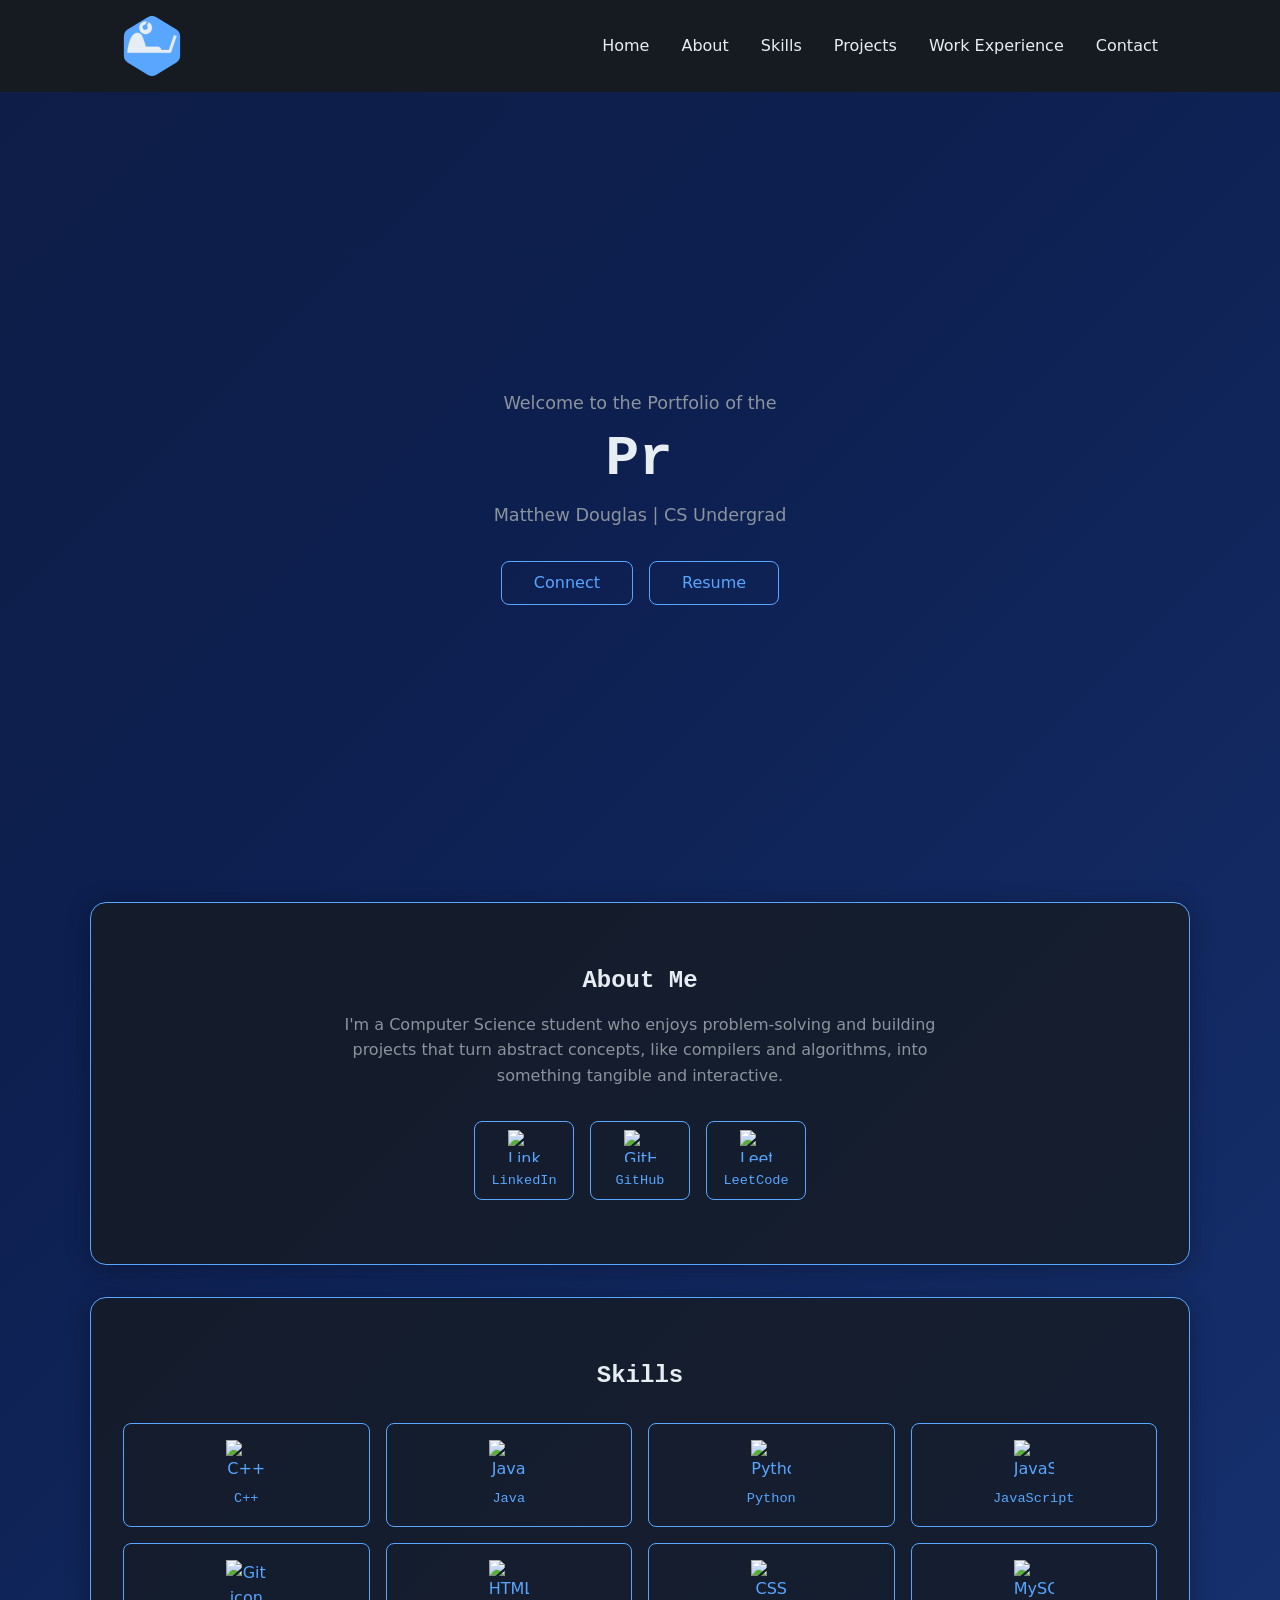
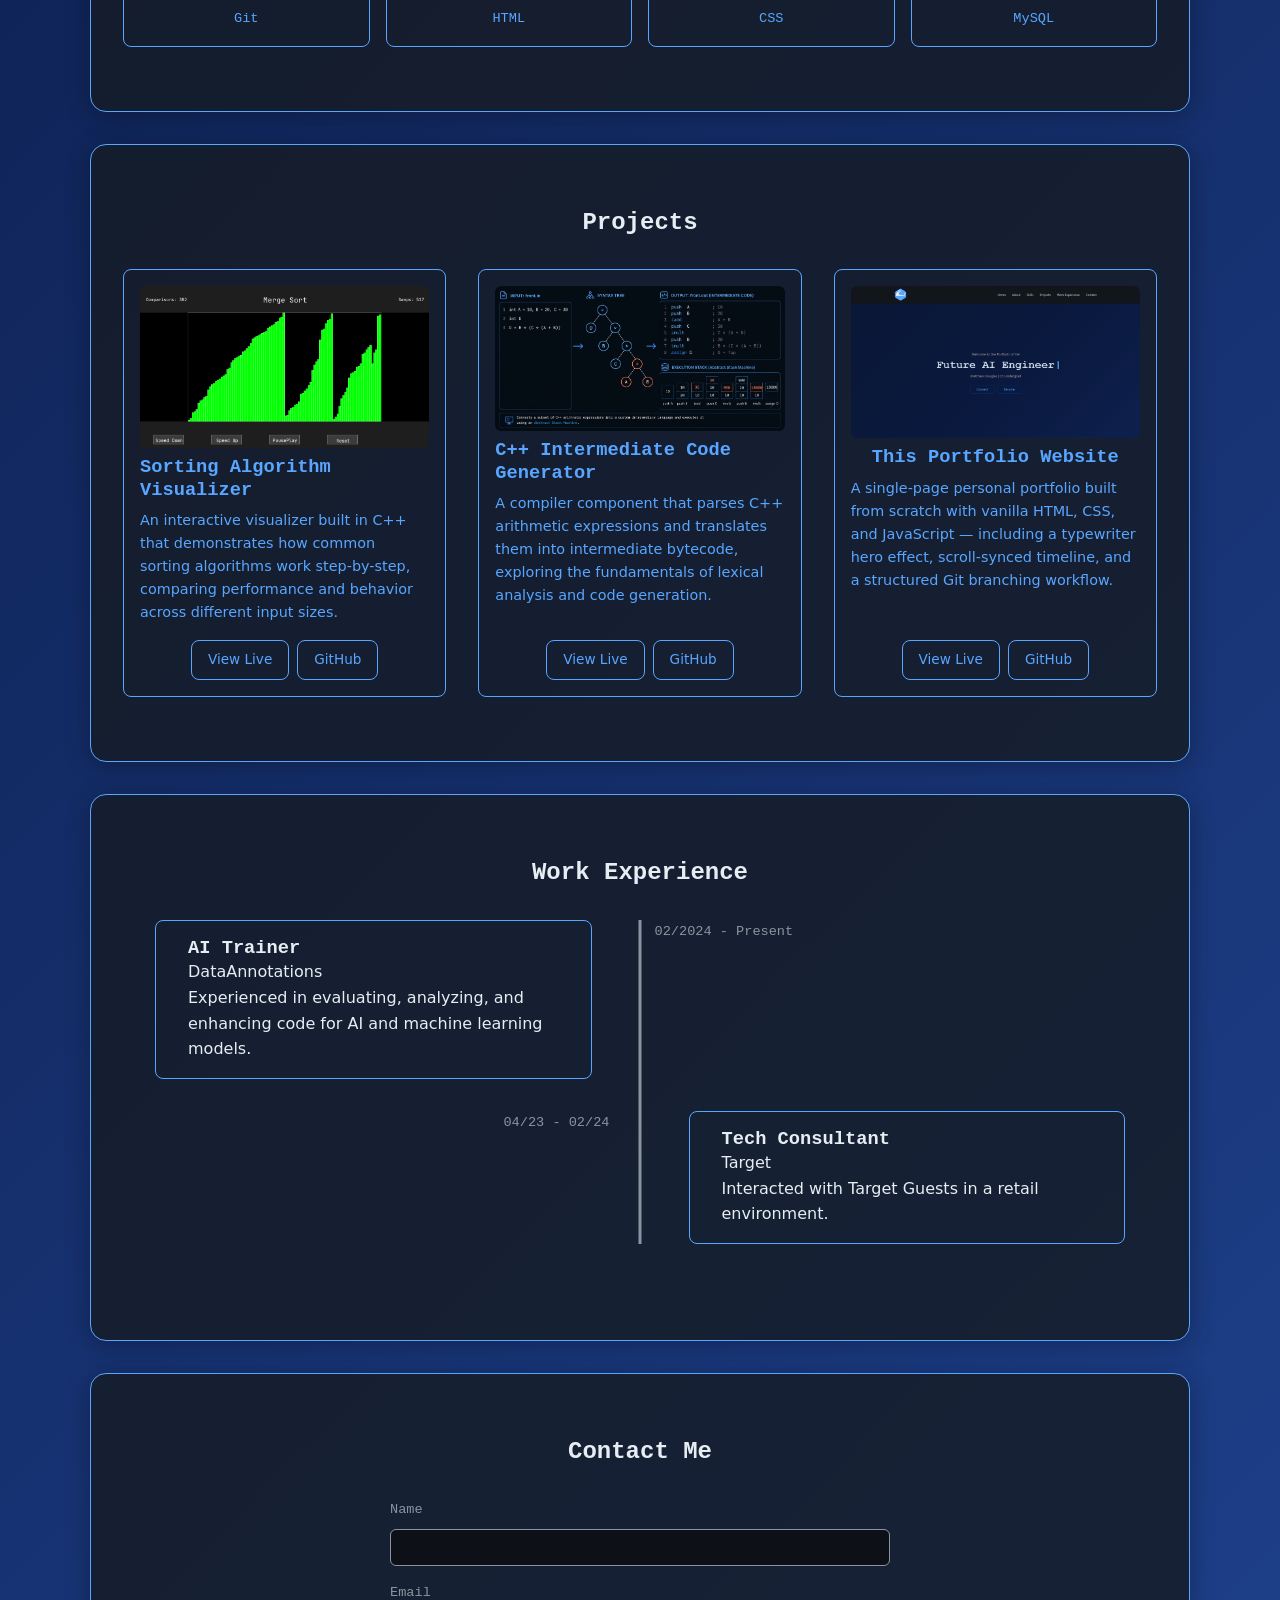
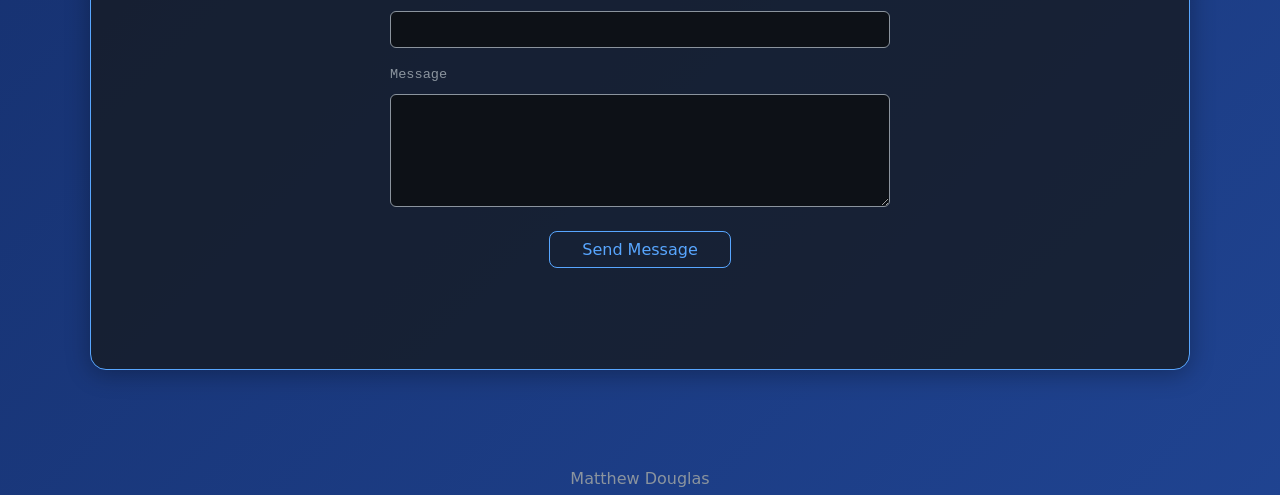
==== index.html @ f352fcd9 "Add root redirect for GitHub Pages" ====
<!DOCTYPE html>
<html lang="en">
<head>
  <meta charset="UTF-8">
  <meta http-equiv="refresh" content="0; url=src/index.html">
  <title>Redirecting...</title>
</head>
<body>
  <p>If you are not redirected automatically, <a href="src/index.html">click here</a>.</p>
</body>
</html>
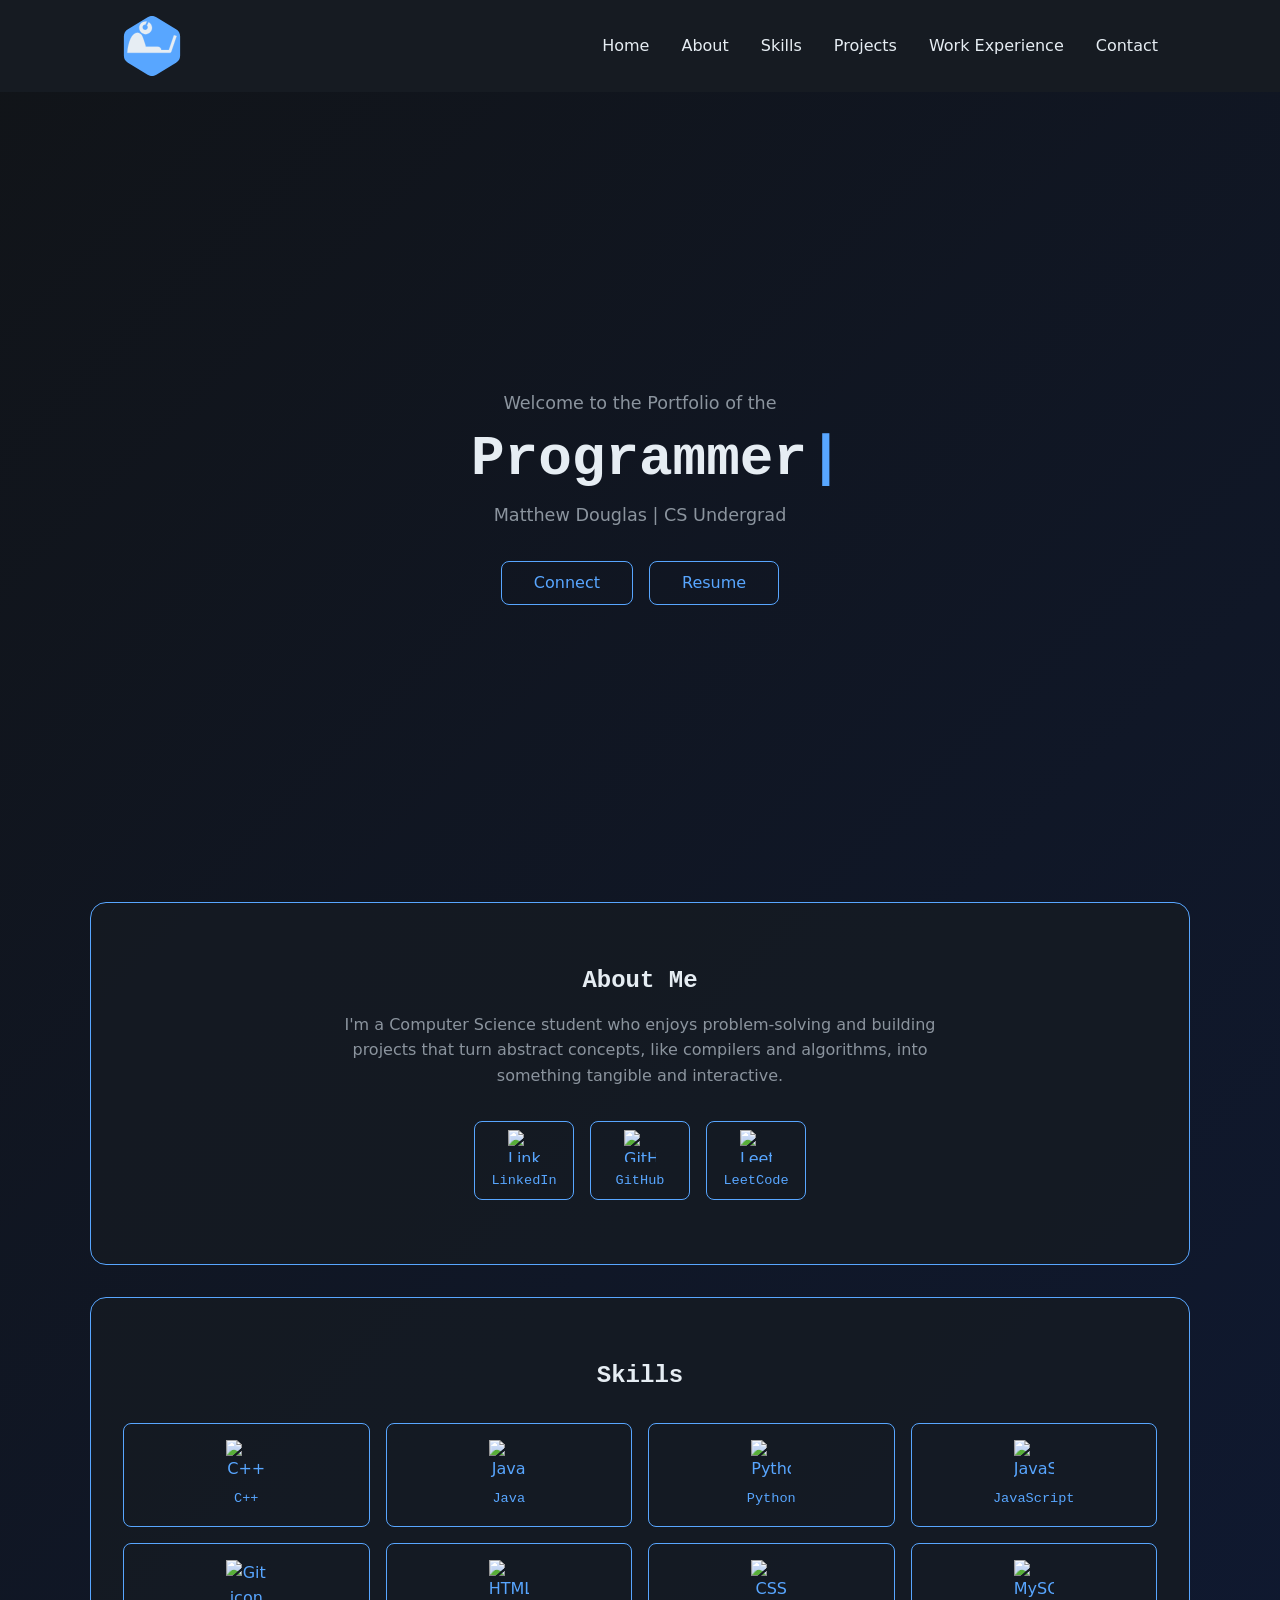
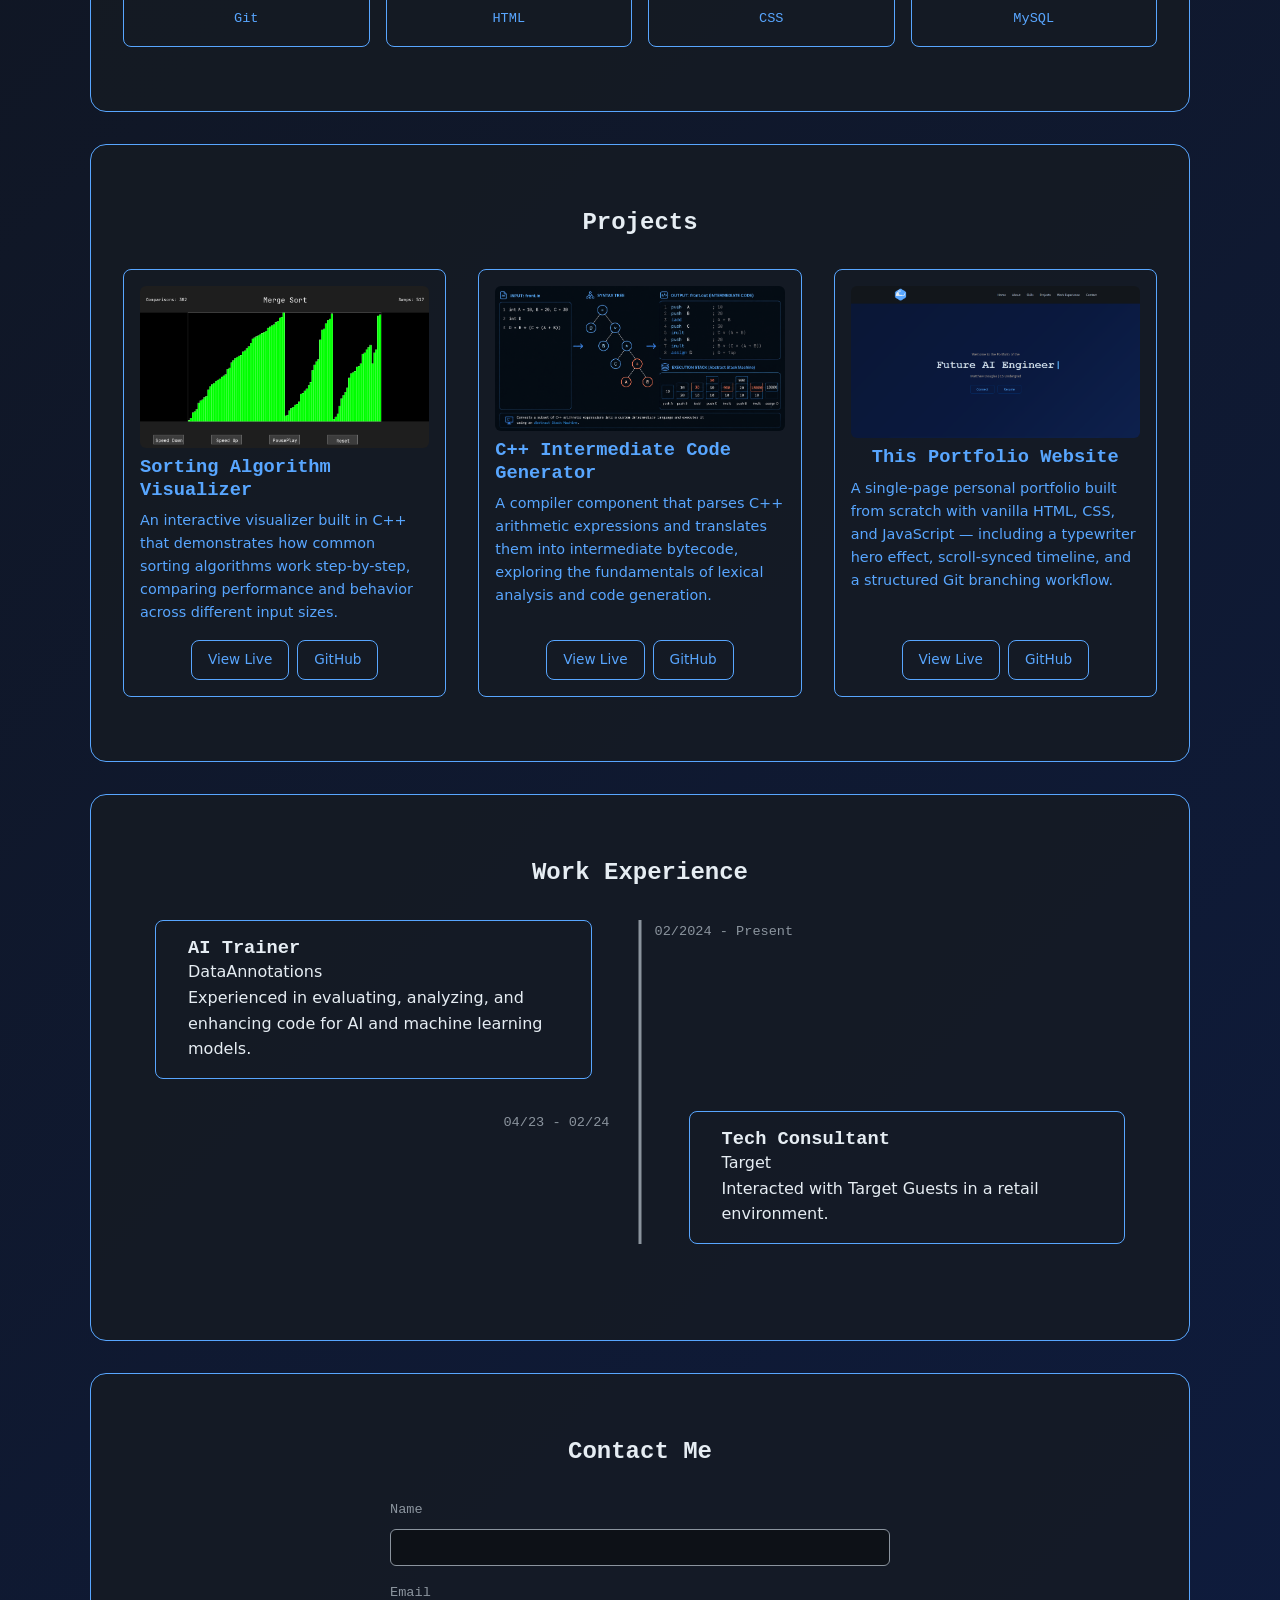
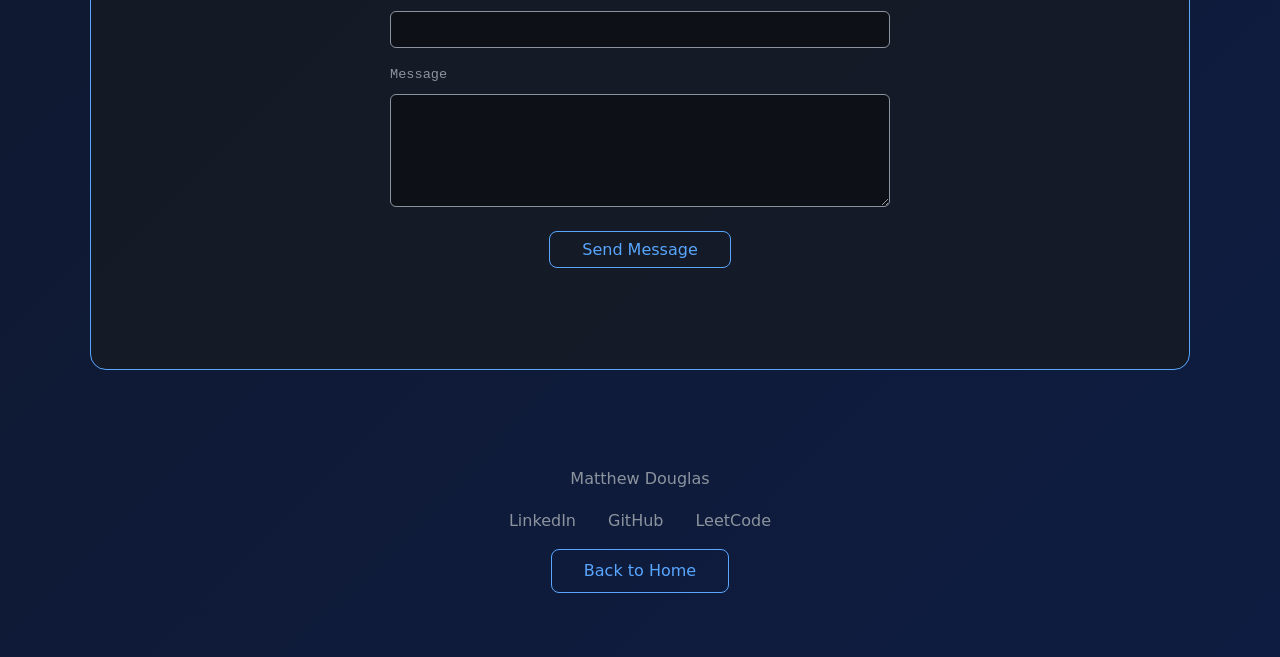
==== commit 171eadb7: "Move index.html to repo root for GitHub Pages, update asset paths" ====
--- a/index.html
+++ b/index.html
@@ -1,11 +1,174 @@
 <!DOCTYPE html>
 <html lang="en">
 <head>
-  <meta charset="UTF-8">
-  <meta http-equiv="refresh" content="0; url=src/index.html">
-  <title>Redirecting...</title>
+    <meta charset="UTF-8">
+    <meta name="viewport" content="width=device-width, initial-scale=1.0">
+    <title>Matthew Douglas | Web Portfolio</title>
+    <link rel="stylesheet" href="./src/style.css">
+    <link rel="icon" href="./assets/logo.svg">
 </head>
 <body>
-  <p>If you are not redirected automatically, <a href="src/index.html">click here</a>.</p>
+    <header>
+        <nav>
+            <img alt="Logo" src="./assets/logo.svg">
+            <ul>
+                <li><a href="#hero">Home</a></li>
+                <li><a href="#about-me">About</a></li>
+                <li><a href="#skills">Skills</a></li>
+                <li><a href="#projects">Projects</a></li>
+                <li><a href="#work-experience">Work Experience</a></li>
+                <li><a href="#contact">Contact</a></li>
+            </ul>
+        </nav>
+    </header>
+    <main>
+        <section id="hero">
+            <div class="hero-text">
+                <p> Welcome to the Portfolio of the</p>
+                <h1 id="rotating-title">Future Software Developer</h1>
+                <p>Matthew Douglas | CS Undergrad</p>
+            </div>
+            <div class="hero-buttons">
+                <a href="#contact" class="btn">Connect</a>
+                <a href="./assets/MatthewDouglas_Resume.pdf" class="btn" target="_blank" rel="noopener noreferrer">Resume</a>
+            </div>
+        </section>
+        <section id="about-me">
+            <div class="about-bio">
+                <h2>About Me</h2>
+                <p>I'm a Computer Science student who enjoys problem-solving and building projects that turn abstract concepts, like compilers and algorithms, into something tangible and interactive.</p>
+            </div>
+            <div class="about-icons">
+                <a href="https://www.linkedin.com/in/matthew-douglas-7199652b1/" class="btn icon-button" target="_blank" rel="noopener noreferrer">
+                    <img src="https://raw.githubusercontent.com/devicons/devicon/54cfe13ac10eaa1ef817a343ab0a9437eb3c2e08/icons/linkedin/linkedin-original.svg" alt="LinkedIn icon">
+                    <span>LinkedIn</span>
+                </a>
+                <a href="https://github.com/DattyM" class="btn icon-button" target="_blank" rel="noopener noreferrer">
+                    <img src="https://raw.githubusercontent.com/devicons/devicon/54cfe13ac10eaa1ef817a343ab0a9437eb3c2e08/icons/github/github-original.svg" alt="GitHub icon">
+                    <span>GitHub</span>
+                </a>
+                <a href="https://leetcode.com/u/DattyM/" class="btn icon-button" target="_blank" rel="noopener noreferrer">
+                    <img src="https://raw.githubusercontent.com/devicons/devicon/54cfe13ac10eaa1ef817a343ab0a9437eb3c2e08/icons/leetcode/leetcode-original.svg" alt="LeetCode icon">
+                    <span>LeetCode</span>
+                </a>
+            </div>
+        </section>
+        <section id="skills">
+            <h2>Skills</h2>
+            <ul class="skills-grid">
+                <li>
+                    <img src="https://raw.githubusercontent.com/devicons/devicon/54cfe13ac10eaa1ef817a343ab0a9437eb3c2e08/icons/cplusplus/cplusplus-original.svg" alt="C++ icon">
+                    <span>C++</span>
+                </li>
+                <li>
+                    <img src="https://raw.githubusercontent.com/devicons/devicon/54cfe13ac10eaa1ef817a343ab0a9437eb3c2e08/icons/java/java-original.svg" alt="Java icon">
+                    <span>Java</span>
+                </li>
+                <li>
+                    <img src="https://raw.githubusercontent.com/devicons/devicon/54cfe13ac10eaa1ef817a343ab0a9437eb3c2e08/icons/python/python-original.svg" alt="Python icon">
+                    <span>Python</span>
+                </li>
+                <li>
+                    <img src="https://raw.githubusercontent.com/devicons/devicon/54cfe13ac10eaa1ef817a343ab0a9437eb3c2e08/icons/javascript/javascript-original.svg" alt="JavaScript icon">
+                    <span>JavaScript</span>
+                </li>
+                <li>
+                    <img src="https://raw.githubusercontent.com/devicons/devicon/54cfe13ac10eaa1ef817a343ab0a9437eb3c2e08/icons/git/git-original.svg" alt="Git icon">
+                    <span>Git</span>
+                </li>
+                <li>
+                    <img src="https://raw.githubusercontent.com/devicons/devicon/54cfe13ac10eaa1ef817a343ab0a9437eb3c2e08/icons/html5/html5-original.svg" alt="HTML icon">
+                    <span>HTML</span>
+                </li>
+                <li>
+                    <img src="https://raw.githubusercontent.com/devicons/devicon/54cfe13ac10eaa1ef817a343ab0a9437eb3c2e08/icons/css3/css3-original.svg" alt="CSS icon">
+                    <span>CSS</span>
+                </li>
+                <li>
+                    <img src="https://raw.githubusercontent.com/devicons/devicon/54cfe13ac10eaa1ef817a343ab0a9437eb3c2e08/icons/mysql/mysql-original.svg" alt="MySQL icon">
+                    <span>MySQL</span>
+                </li>
+                </ul>
+        </section>
+        <section id="projects">
+            <h2>Projects</h2>
+            <div class="project-grid">
+                <article class="project-card">
+                    <img src="./assets/SortVis.png" alt="Sorting Algorithm Visualizer screenshot">
+                    <h3>Sorting Algorithm Visualizer</h3>
+                    <p>An interactive visualizer built in C++ that demonstrates how common sorting algorithms work step-by-step, comparing performance and behavior across different input sizes.</p>
+                    <div class="project-links">
+                    <a href="#" class="btn">View Live</a>
+                    <a href="#" class="btn">GitHub</a>
+                    </div>
+                </article>
+                <article class="project-card">
+                    <img src="./assets/IntmedCodeGen.png" alt="C++ Intermediate Code Generator screenshot">
+                    <h3>C++ Intermediate Code Generator</h3>
+                    <p>A compiler component that parses C++ arithmetic expressions and translates them into intermediate bytecode, exploring the fundamentals of lexical analysis and code generation.</p>
+                    <div class="project-links">
+                    <a href="#" class="btn">View Live</a>
+                    <a href="#" class="btn">GitHub</a>
+                    </div>
+                </article>
+                <article class="project-card">
+                    <img src="./assets/webpage.png" alt="Personal portfolio website screenshot">
+                    <h3>This Portfolio Website</h3>
+                    <p>A single-page personal portfolio built from scratch with vanilla HTML, CSS, and JavaScript — including a typewriter hero effect, scroll-synced timeline, and a structured Git branching workflow.</p>
+                    <div class="project-links">
+                    <a href="#hero" class="btn">View Live</a>
+                    <a href="#https://github.com/DattyM/personal-portfolio" class="btn">GitHub</a>
+                    </div>
+                </article>
+            </div>
+        </section>
+        <section id="work-experience">
+            <h2>Work Experience</h2>
+            <div class="timeline">
+                <div>
+                    <h3>AI Trainer</h3>
+                    <p>DataAnnotations</p>
+                    <p>Experienced in evaluating, analyzing, and enhancing code for AI and machine learning models.</p>
+                    <span class="timeline-date">02/2024 - Present</span>
+                </div>
+                <div>
+                    <h3>Tech Consultant</h3>
+                    <p>Target</p>
+                    <p>Interacted with Target Guests in a retail environment.</p>
+                    <span class="timeline-date">04/23 - 02/24</span>
+                </div>
+            </div>
+        </section>
+        <section id="contact">
+            <h2>Contact Me</h2>
+            <form id="contact-form">
+                <div>
+                    <label for="name">Name</label>
+                    <input type="text" id="name" name="name" required>
+                </div>
+                <div>
+                    <label for="email">Email</label>
+                    <input type="email" id="email" name="email" required>
+                </div>
+                <div>
+                    <label for="message">Message</label>
+                    <textarea id="message" name="message" rows="5" required></textarea>
+                </div>
+                <button type="submit" class="btn">Send Message</button>
+                <p id="form-status"></p>
+            </form>
+        </section>
+    </main>
+    <footer>
+        <p>Matthew Douglas</p>
+        <div class="footer-links">
+            <a href="https://www.linkedin.com/in/matthew-douglas-7199652b1/" target="_blank" rel="noopener noreferrer">LinkedIn</a>
+            <a href="https://github.com/DattyM" target="_blank" rel="noopener noreferrer">GitHub</a>
+            <a href="https://leetcode.com/u/DattyM/" target="_blank" rel="noopener noreferrer">LeetCode</a>
+        </div>
+        <a href="#hero" class="btn">Back to Home</a>
+    </footer>
 </body>
+<script src="./src/script.js">
+</script>
 </html>
--- a/src/style.css
+++ b/src/style.css
@@ -0,0 +1,468 @@
+* {
+  margin: 0;
+  padding: 0;
+  box-sizing: border-box;
+  scroll-behavior: smooth;
+}
+
+:root {
+  --color-bg: #0d1117;
+  --color-bg-alt: #161b22;
+  --color-text: #e6edf3;
+  --color-text-muted: #8b949e;
+  --color-accent: #58a6ff;
+
+  --font-body: 'Inter', system-ui, sans-serif;
+  --font-mono: 'Jetbrains Mono', 'Courier New', monospace;
+
+  --spacing-sm: 0.5rem;
+  --spacing-md: 1rem;
+  --spacing-lg: 2rem;
+  --spacing-xl: 4rem;
+}
+
+body {
+  font-family: var(--font-body);
+  color: var(--color-text);
+  line-height: 1.6;
+  background: linear-gradient(-45deg, #0e1013, #2d5ec1, #0d1f4f, #111418);
+  background-size: 400% 400%;
+  animation: gradientShift 12s ease infinite;
+}
+
+@keyframes gradientShift {
+  0% { background-position: 0% 50%; }
+  50% { background-position: 100% 50%; }
+  100% { background-position: 0% 50%; }
+}
+
+h1, h2, h3 {
+  font-family: var(--font-mono);
+  line-height: 1.2;
+}
+
+a {
+  color: var(--color-accent);
+  text-decoration: none;
+}
+
+section {
+  padding: var(--spacing-xl) var(--spacing-lg);
+  max-width: 1100px;
+  margin: 0 auto;
+}
+
+main > section:not(#hero) {
+  background-color: rgba(22, 27, 34, 0.8);
+  border: 1px solid var(--color-accent);
+  border-radius: 16px;
+  margin-bottom: var(--spacing-lg);
+  animation: borderGlow 3s ease-in-out infinite;
+}
+
+@keyframes borderGlow {
+  0%, 100% {
+    box-shadow: 0 4px 24px rgba(0, 0, 0, 0.3), 0 0 0px rgba(88, 166, 255, 0);
+  }
+  50% {
+    box-shadow: 0 4px 24px rgba(0, 0, 0, 0.3), 0 0 20px rgba(88, 166, 255, 0.5);
+  }
+}
+
+/* ---------- Header / Nav ---------- */
+
+header {
+  background-color: var(--color-bg-alt);
+  position: sticky;
+  top: 0;
+  z-index: 10;
+}
+
+nav {
+  display: flex;
+  justify-content: space-between;
+  align-items: center;
+  padding: var(--spacing-md) var(--spacing-lg);
+  max-width: 1100px;
+  margin: 0 auto;
+}
+
+nav img {
+  width: 60px;
+  height: auto;
+}
+
+nav ul {
+  display: flex;
+  list-style: none;
+  gap: var(--spacing-lg);
+}
+
+nav a {
+  color: var(--color-text);
+  font-weight: 500;
+  transition: color 0.2s ease;
+}
+
+nav a:hover {
+  color: var(--color-accent);
+}
+
+/* ---------- Hero ---------- */
+
+#hero {
+  background: none;
+  min-height: 90vh;
+  display: flex;
+  flex-direction: column;
+  justify-content: center;
+  align-items: center;
+  text-align: center;
+  gap: var(--spacing-lg);
+}
+
+.hero-text p {
+  color: var(--color-text-muted);
+  font-size: 1.1rem;
+}
+
+.hero-text h1 {
+  font-size: clamp(2rem, 5vw, 3.5rem);
+  margin: var(--spacing-sm) 0;
+  min-height: 1.2em;
+  padding-left: 0.6ch;
+}
+
+.hero-text h1::after {
+  content: "|";
+  display: inline-block;
+  width: 0.6ch;
+  margin-left: 2px;
+  color: var(--color-accent);
+  animation: blink 0.8s step-end infinite;
+}
+
+@keyframes blink {
+  from, to { opacity: 1; }
+  50% { opacity: 0; }
+}
+
+.hero-buttons {
+  display: flex;
+  gap: var(--spacing-md);
+}
+
+/* ---------- Shared button style ---------- */
+
+.btn {
+  display: flex;
+  align-items: center;
+  justify-content: center;
+  border: 1px solid var(--color-accent);
+  border-radius: 8px;
+  padding: var(--spacing-sm) var(--spacing-lg);
+  color: var(--color-accent);
+  font-weight: 500;
+  transition: background-color 0.2s ease, color 0.2s ease, transform 0.2s ease;
+}
+
+.btn:hover {
+  background-color: var(--color-accent);
+  color: var(--color-bg);
+  transform: translateY(-3px);
+}
+
+.icon-button {
+  display: flex;
+  flex-direction: column;
+  align-items: center;
+  justify-content: center;
+  gap: var(--spacing-sm);
+  width: 100px;
+  text-align: center;
+}
+
+.icon-button img {
+  width: 32px;
+  height: 32px;
+}
+
+.icon-button span {
+  font-size: 0.85rem;
+  font-family: var(--font-mono);
+}
+
+/* ---------- About ---------- */
+
+#about-me {
+  text-align: center;
+}
+
+.about-bio p {
+  max-width: 650px;
+  margin: var(--spacing-md) auto var(--spacing-lg);
+  color: var(--color-text-muted);
+}
+
+.about-icons {
+  display: flex;
+  justify-content: center;
+  gap: var(--spacing-md);
+  flex-wrap: wrap;
+}
+
+/* ---------- Skills ---------- */
+
+#skills {
+  text-align: center;
+}
+
+.skills-grid {
+  list-style: none;
+  display: grid;
+  grid-template-columns: repeat(4, 1fr);
+  gap: var(--spacing-md);
+  margin-top: var(--spacing-lg);
+}
+
+.skills-grid li {
+  display: flex;
+  flex-direction: column;
+  align-items: center;
+  gap: var(--spacing-sm);
+  border: 1px solid var(--color-accent);
+  border-radius: 8px;
+  padding: var(--spacing-md);
+  color: var(--color-accent);
+  transition: background-color 0.2s ease, color 0.2s ease, transform 0.2s ease;
+}
+
+.skills-grid li:hover {
+  background-color: var(--color-accent);
+  color: var(--color-bg);
+  transform: translateY(-3px);
+}
+
+.skills-grid img {
+  width: 40px;
+  height: 40px;
+}
+
+.skills-grid span {
+  font-size: 0.85rem;
+  font-family: var(--font-mono);
+}
+
+/* ---------- Projects ---------- */
+
+#projects {
+  text-align: center;
+}
+
+.project-grid {
+  display: grid;
+  grid-template-columns: repeat(3, 1fr);
+  gap: var(--spacing-lg);
+  margin-top: var(--spacing-lg);
+}
+
+.project-card {
+  display: flex;
+  flex-direction: column;
+  align-items: center;
+  gap: var(--spacing-sm);
+  border: 1px solid var(--color-accent);
+  border-radius: 8px;
+  padding: var(--spacing-md);
+  color: var(--color-accent);
+  text-align: left;
+  transition: background-color 0.2s ease, color 0.2s ease, transform 0.2s ease;
+}
+
+.project-card:hover {
+  background-color: var(--color-accent);
+  color: var(--color-bg);
+  transform: translateY(-3px);
+}
+
+.project-card img {
+  width: 100%;
+  border-radius: 6px;
+}
+
+.project-card p {
+  font-size: 0.9rem;
+}
+
+.project-links {
+  display: flex;
+  gap: var(--spacing-sm);
+  margin-top: auto;
+  padding-top: var(--spacing-sm);
+}
+
+.project-card .btn {
+  border-color: currentColor;
+  color: inherit;
+  padding: var(--spacing-sm) var(--spacing-md);
+  font-size: 0.85rem;
+}
+
+.project-card .btn:hover {
+  background-color: var(--color-bg);
+  color: var(--color-accent);
+}
+
+#work-experience {
+  text-align: center;
+}
+
+.timeline {
+  position: relative;
+  margin-top: var(--spacing-lg);
+  padding: 0 var(--spacing-lg);
+}
+
+.timeline::before {
+  content: "";
+  position: absolute;
+  left: 50%;
+  top: 0;
+  bottom: 0;
+  width: 3px;
+  background-color: var(--color-text-muted);
+  transform: translateX(-50%);
+}
+
+.timeline > div {
+  position: relative;
+  z-index: 2;
+  width: 45%;
+  text-align: left;
+  padding: var(--spacing-md) var(--spacing-lg);
+  margin-bottom: var(--spacing-lg);
+  border: 1px solid var(--color-accent);
+  border-radius: 8px;
+  transition: background-color 0.2s ease, color 0.2s ease, transform 0.2s ease;
+}
+
+.timeline > div:hover {
+  background-color: var(--color-accent);
+  color: var(--color-bg);
+  transform: translateY(-3px);
+}
+
+.timeline > div:nth-child(odd) {
+  margin-right: auto;
+}
+
+.timeline > div:nth-child(even) {
+  margin-left: auto;
+}
+
+.timeline-date {
+  position: absolute;
+  top: 0;
+  color: var(--color-text-muted);
+  font-family: var(--font-mono);
+  font-size: 0.85rem;
+  white-space: nowrap;
+}
+
+.timeline > div:nth-child(odd) .timeline-date {
+  left: calc(100% + var(--spacing-xl));
+}
+
+.timeline > div:nth-child(even) .timeline-date {
+  right: calc(100% + var(--spacing-xl) + 1rem);
+}
+
+#contact {
+  text-align: center;
+}
+
+#contact-form {
+  display: flex;
+  flex-direction: column;
+  gap: var(--spacing-md);
+  max-width: 500px;
+  margin: var(--spacing-lg) auto 0;
+  text-align: left;
+}
+
+#contact-form label {
+  display: block;
+  margin-bottom: var(--spacing-sm);
+  font-family: var(--font-mono);
+  font-size: 0.85rem;
+  color: var(--color-text-muted);
+}
+
+#contact-form input,
+#contact-form textarea {
+  width: 100%;
+  padding: var(--spacing-sm);
+  background-color: var(--color-bg);
+  border: 1px solid var(--color-text-muted);
+  border-radius: 6px;
+  color: var(--color-text);
+  font-family: var(--font-body);
+  font-size: 1rem;
+  transition: border-color 0.2s ease;
+}
+
+#contact-form input:focus,
+#contact-form textarea:focus {
+  outline: none;
+  border-color: var(--color-accent);
+}
+
+#contact-form textarea {
+  resize: vertical;
+}
+
+#contact-form button {
+  align-self: center;
+  cursor: pointer;
+  font-size: 1rem;
+  font-family: inherit;
+  appearance: none;
+  -webkit-appearance: none;
+  background-color: transparent;
+  border: 1px solid var(--color-accent);
+}
+
+#contact-form button:hover {
+  background-color: var(--color-accent);
+  color: var(--color-bg);
+}
+
+#form-status {
+  min-height: 1.5em;
+  font-size: 0.9rem;
+  font-family: var(--font-mono);
+}
+
+footer {
+  display: flex;
+  flex-direction: column;
+  align-items: center;
+  gap: var(--spacing-md);
+  padding: var(--spacing-xl) var(--spacing-lg);
+  text-align: center;
+  color: var(--color-text-muted);
+}
+
+.footer-links {
+  display: flex;
+  gap: var(--spacing-lg);
+}
+
+.footer-links a {
+  color: var(--color-text-muted);
+  transition: color 0.2s ease;
+}
+
+.footer-links a:hover {
+  color: var(--color-accent);
+}
